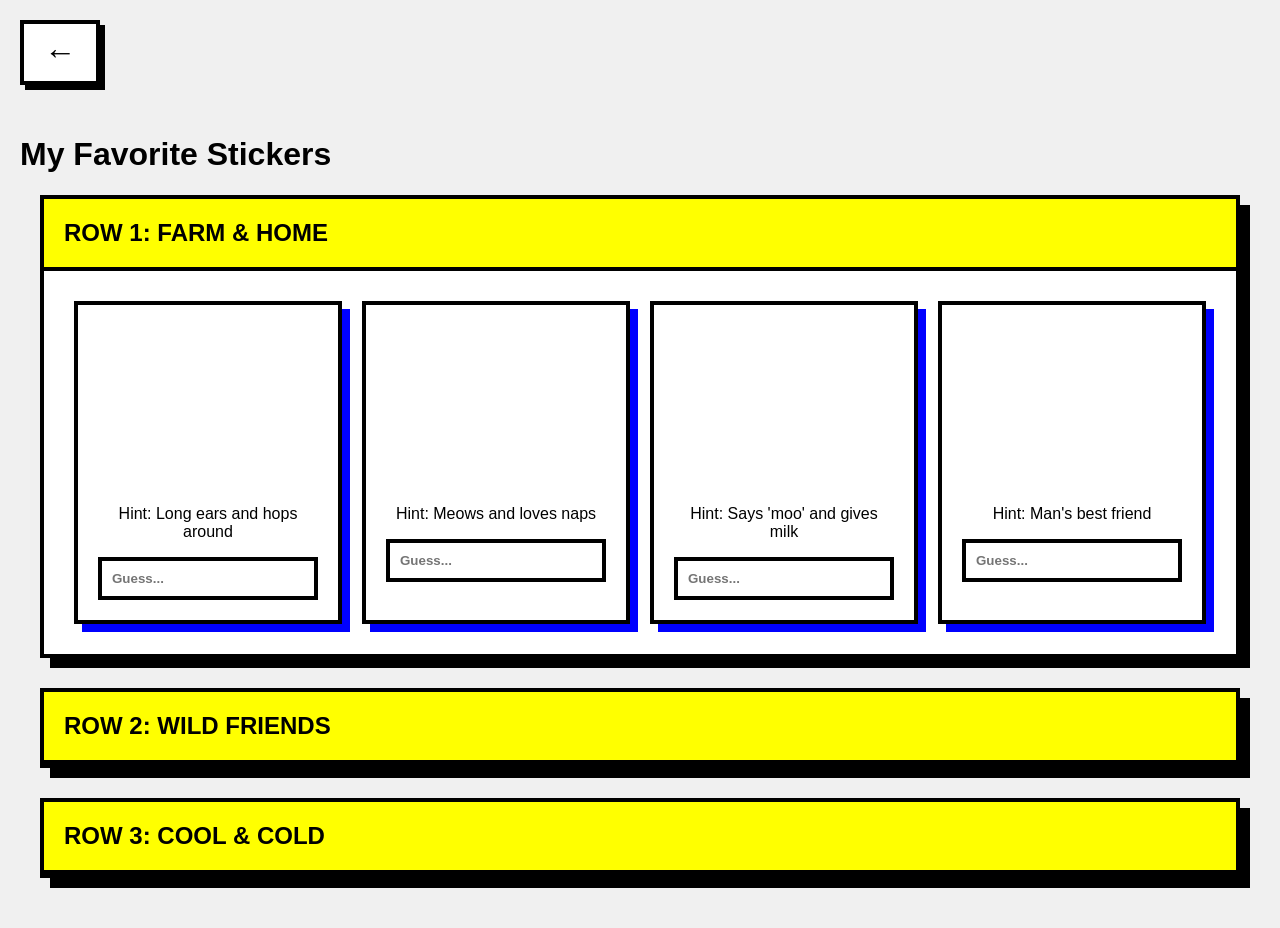
==== stickers.html @ 06788d2a "Add files via upload" ====
<!DOCTYPE html>
<html lang="en">
<head>
    <meta charset="UTF-8">
    <meta name="viewport" content="width=device-width, initial-scale=1.0">
    <title>Sticker Game | Guess the Animal</title>
    <link rel="stylesheet" href="style.css">
</head>
<body>
    <header class="sticker-header">
        <a href="index.html" class="back-arrow" aria-label="Go back to home page">←</a>
        <h1>My Favorite Stickers</h1>
    </header>

    <main class="accordion-container">
        <details open>
            <summary>Row 1: Farm & Home</summary>
            <div class="sticker-grid">
                <div class="sticker-item">
                    <img src="images/bunny.png" alt="Bunny Sticker" class="sticker-img">
                    <p class="hint">Hint: Long ears and hops around</p>
                    <input type="text" data-answer="bunny" placeholder="Guess...">
                </div>
                <div class="sticker-item">
                    <img src="images/cat.png" alt="Cat Sticker" class="sticker-img">
                    <p class="hint">Hint: Meows and loves naps</p>
                    <input type="text" data-answer="cat" placeholder="Guess...">
                </div>
                <div class="sticker-item">
                    <img src="images/cow.png" alt="Cow Sticker" class="sticker-img">
                    <p class="hint">Hint: Says 'moo' and gives milk</p>
                    <input type="text" data-answer="cow" placeholder="Guess...">
                </div>
                <div class="sticker-item">
                    <img src="images/dog.png" alt="Dog Sticker" class="sticker-img">
                    <p class="hint">Hint: Man's best friend</p>
                    <input type="text" data-answer="dog" placeholder="Guess...">
                </div>
            </div>
        </details>

        <details>
            <summary>Row 2: Wild Friends</summary>
            <div class="sticker-grid">
                <div class="sticker-item">
                    <img src="images/duck.png" alt="Duck Sticker" class="sticker-img">
                    <p class="hint">Hint: Waddles and says 'quack'</p>
                    <input type="text" data-answer="duck" placeholder="Guess...">
                </div>
                <div class="sticker-item">
                    <img src="images/goat.png" alt="Goat Sticker" class="sticker-img">
                    <p class="hint">Hint: Climbs rocks and has horns</p>
                    <input type="text" data-answer="goat" placeholder="Guess...">
                </div>
                <div class="sticker-item">
                    <img src="images/Hamster.png" alt="Hamster Sticker" class="sticker-img">
                    <p class="hint">Hint: Small pet with puffy cheeks</p>
                    <input type="text" data-answer="hamster" placeholder="Guess...">
                </div>
                <div class="sticker-item">
                    <img src="images/Monkey.png" alt="Monkey Sticker" class="sticker-img">
                    <p class="hint">Hint: Swings from trees and loves bananas</p>
                    <input type="text" data-answer="monkey" placeholder="Guess...">
                </div>
            </div>
        </details>

        <details>
            <summary>Row 3: Cool & Cold</summary>
            <div class="sticker-grid">
                <div class="sticker-item">
                    <img src="images/panda.png" alt="Panda Sticker" class="sticker-img">
                    <p class="hint">Hint: Black and white bear from China</p>
                    <input type="text" data-answer="panda" placeholder="Guess...">
                </div>
                <div class="sticker-item">
                    <img src="images/Penguine.png" alt="Penguin Sticker" class="sticker-img">
                    <p class="hint">Hint: Flightless bird that loves ice</p>
                    <input type="text" data-answer="penguin" placeholder="Guess...">
                </div>
                <div class="sticker-item">
                    <img src="images/Tiger.png" alt="Tiger Sticker" class="sticker-img">
                    <p class="hint">Hint: Big cat with orange and black stripes</p>
                    <input type="text" data-answer="tiger" placeholder="Guess...">
                </div>
                <div class="sticker-item">
                    <img src="images/whale.png" alt="Whale Sticker" class="sticker-img">
                    <p class="hint">Hint: Giant mammal of the deep ocean</p>
                    <input type="text" data-answer="whale" placeholder="Guess...">
                </div>
            </div>
        </details>
    </main>

    <script src="script.js"></script>
</body>
</html>
---- style.css ----
:root {
    --black: #000000;
    --white: #ffffff;
    --blue: #0000ff;
    --pink: #ff007f;
    --yellow: #ffff00;
    --bg-color: #f0f0f0;
    --border-thick: 4px solid #000000;
}

* { box-sizing: border-box; }

body {
    background-color: var(--bg-color);
    font-family: 'Arial Black', sans-serif;
    padding: 20px;
    margin: 0;
}

/* --- Page 1: Bento Layout --- */
.bento-grid {
    display: grid;
    max-width: 1200px;
    margin: 40px auto;
    gap: 20px;
    grid-template-columns: repeat(3, 1fr);
    grid-template-areas: 
        "intro intro photo"
        "spotify featured featured"
        "social social social";
}

.box {
    background: var(--white);
    border: var(--border-thick);
    padding: 25px;
    box-shadow: 10px 10px 0px var(--black);
    display: flex;
    flex-direction: column;
    justify-content: center;
}

.intro-box { grid-area: intro; background: var(--blue); color: white; }
.photo-box { grid-area: photo; padding: 0; overflow: hidden; }
.spotify-box { grid-area: spotify; padding: 10px; min-height: 400px; }
.featured-box { grid-area: featured; background: var(--pink); }
.social-box { grid-area: social; flex-direction: row; justify-content: space-around; }

.box img { width: 100%; height: 100%; object-fit: cover; }

.cta-button {
    display: inline-block;
    margin-top: 20px;
    padding: 15px 30px;
    background-color: var(--white);
    color: var(--black);
    text-decoration: none;
    text-transform: uppercase;
    font-weight: 900;
    border: var(--border-thick);
    box-shadow: 6px 6px 0px var(--black);
    width: fit-content;
}

/* --- Page 2: Accordion & Sticker Layout --- */
.accordion-container {
    max-width: 1200px;
    margin: 0 auto;
}

details {
    background: var(--white);
    border: var(--border-thick);
    box-shadow: 10px 10px 0px var(--black);
    margin-bottom: 30px;
}

summary {
    padding: 20px;
    font-size: 1.5rem;
    font-weight: 900;
    cursor: pointer;
    background: var(--yellow);
    border-bottom: var(--border-thick);
    text-transform: uppercase;
    list-style: none; /* Removes the default arrow */
}

/* Sticker Grid Inside Accordion */
.sticker-grid {
    display: grid;
    grid-template-columns: repeat(4, 1fr); 
    gap: 20px;
    padding: 30px;
}

.sticker-item {
    background: var(--white);
    border: var(--border-thick);
    padding: 20px;
    box-shadow: 8px 8px 0px var(--blue); /* Your blue shadow styling */
    text-align: center;
}

.sticker-img {
    width: 100%;
    height: 150px;
    object-fit: contain;
    visibility: hidden; /* HIDDEN state */
    margin-bottom: 10px;
}

input {
    width: 100%;
    padding: 10px;
    border: var(--border-thick);
    font-family: inherit;
    font-weight: 900;
    outline: none;
}

input:focus { background-color: var(--yellow); }

.back-arrow {
    display: inline-block;
    border: var(--border-thick);
    padding: 10px 20px;
    background: var(--white);
    text-decoration: none;
    font-size: 2rem;
    color: black;
    box-shadow: 5px 5px 0px var(--black);
    margin-bottom: 30px;
}

/* Responsive */
@media (max-width: 1024px) {
    .sticker-grid { grid-template-columns: repeat(2, 1fr); }
    .bento-grid {
        grid-template-areas: "intro intro" "photo photo" "spotify featured" "social social";
        grid-template-columns: 1fr 1fr;
    }
}

@media (max-width: 600px) {
    .sticker-grid { grid-template-columns: 1fr; }
    .bento-grid {
        grid-template-areas: "intro" "photo" "spotify" "featured" "social";
        grid-template-columns: 1fr;
    }
}
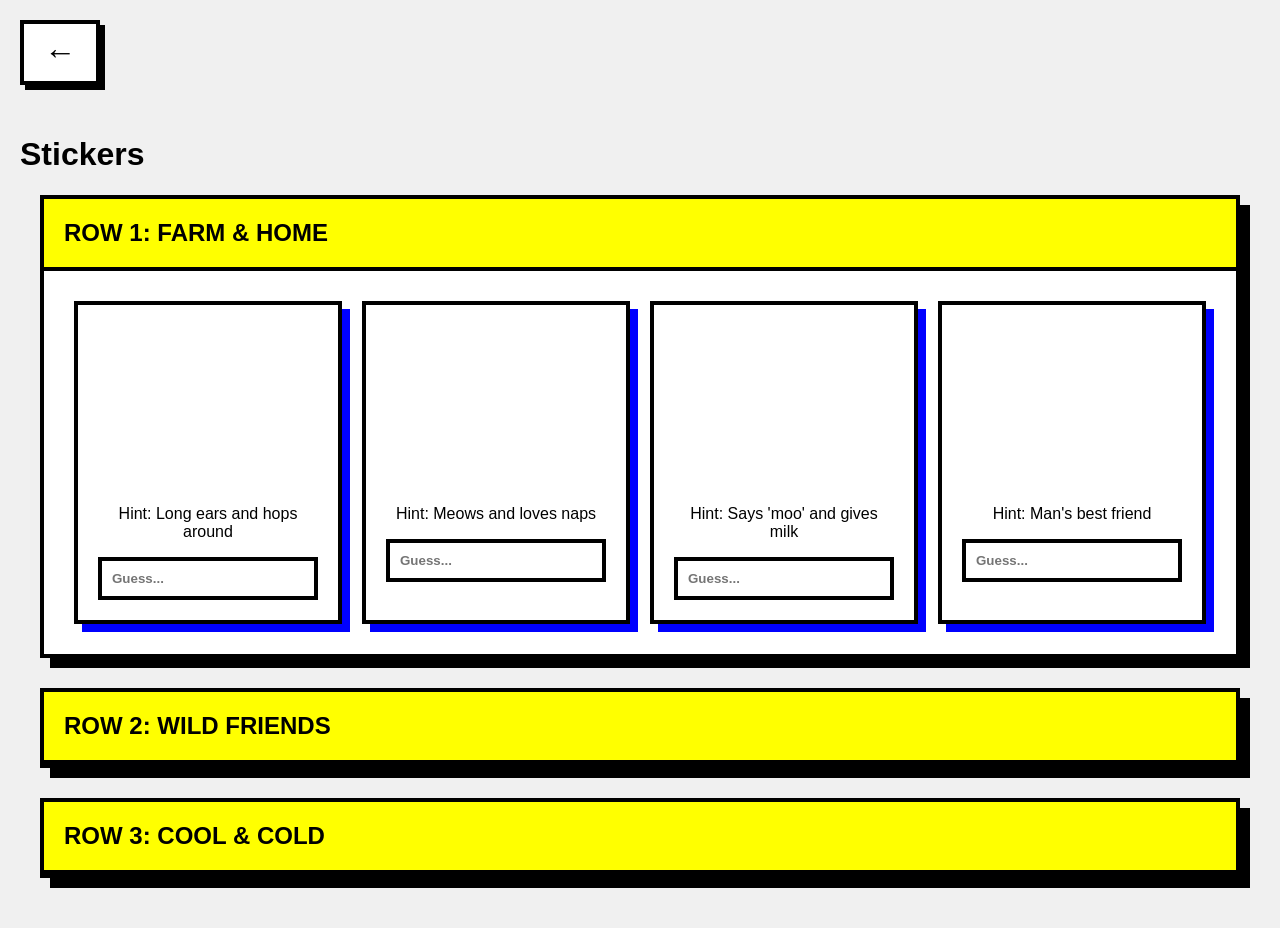
==== commit 50cc35da: "Add files via upload" ====
--- a/stickers.html
+++ b/stickers.html
@@ -9,7 +9,7 @@
 <body>
     <header class="sticker-header">
         <a href="index.html" class="back-arrow" aria-label="Go back to home page">←</a>
-        <h1>My Favorite Stickers</h1>
+        <h1>Stickers</h1>
     </header>
 
     <main class="accordion-container">
@@ -19,22 +19,22 @@
                 <div class="sticker-item">
                     <img src="images/bunny.png" alt="Bunny Sticker" class="sticker-img">
                     <p class="hint">Hint: Long ears and hops around</p>
-                    <input type="text" data-answer="bunny" placeholder="Guess...">
+                    <input type="text" data-answer="bunny" placeholder="Guess..." aria-label="Guess the animal for the bunny sticker">
                 </div>
                 <div class="sticker-item">
                     <img src="images/cat.png" alt="Cat Sticker" class="sticker-img">
                     <p class="hint">Hint: Meows and loves naps</p>
-                    <input type="text" data-answer="cat" placeholder="Guess...">
+                    <input type="text" data-answer="cat" placeholder="Guess..." aria-label="Guess the animal for the cat sticker">
                 </div>
                 <div class="sticker-item">
                     <img src="images/cow.png" alt="Cow Sticker" class="sticker-img">
                     <p class="hint">Hint: Says 'moo' and gives milk</p>
-                    <input type="text" data-answer="cow" placeholder="Guess...">
+                    <input type="text" data-answer="cow" placeholder="Guess..." aria-label="Guess the animal for the cow sticker">
                 </div>
                 <div class="sticker-item">
                     <img src="images/dog.png" alt="Dog Sticker" class="sticker-img">
                     <p class="hint">Hint: Man's best friend</p>
-                    <input type="text" data-answer="dog" placeholder="Guess...">
+                    <input type="text" data-answer="dog" placeholder="Guess..." aria-label="Guess the animal for the dog sticker">
                 </div>
             </div>
         </details>
@@ -45,22 +45,22 @@
                 <div class="sticker-item">
                     <img src="images/duck.png" alt="Duck Sticker" class="sticker-img">
                     <p class="hint">Hint: Waddles and says 'quack'</p>
-                    <input type="text" data-answer="duck" placeholder="Guess...">
+                    <input type="text" data-answer="duck" placeholder="Guess..." aria-label="Guess the animal for the duck sticker">
                 </div>
                 <div class="sticker-item">
                     <img src="images/goat.png" alt="Goat Sticker" class="sticker-img">
                     <p class="hint">Hint: Climbs rocks and has horns</p>
-                    <input type="text" data-answer="goat" placeholder="Guess...">
+                    <input type="text" data-answer="goat" placeholder="Guess..." aria-label="Guess the animal for the goat sticker">
                 </div>
                 <div class="sticker-item">
                     <img src="images/Hamster.png" alt="Hamster Sticker" class="sticker-img">
                     <p class="hint">Hint: Small pet with puffy cheeks</p>
-                    <input type="text" data-answer="hamster" placeholder="Guess...">
+                    <input type="text" data-answer="hamster" placeholder="Guess..." aria-label="Guess the animal for the hamster sticker">
                 </div>
                 <div class="sticker-item">
                     <img src="images/Monkey.png" alt="Monkey Sticker" class="sticker-img">
                     <p class="hint">Hint: Swings from trees and loves bananas</p>
-                    <input type="text" data-answer="monkey" placeholder="Guess...">
+                    <input type="text" data-answer="monkey" placeholder="Guess..." aria-label="Guess the animal for the monkey sticker">
                 </div>
             </div>
         </details>
@@ -71,22 +71,22 @@
                 <div class="sticker-item">
                     <img src="images/panda.png" alt="Panda Sticker" class="sticker-img">
                     <p class="hint">Hint: Black and white bear from China</p>
-                    <input type="text" data-answer="panda" placeholder="Guess...">
+                    <input type="text" data-answer="panda" placeholder="Guess..." aria-label="Guess the animal for the panda sticker">
                 </div>
                 <div class="sticker-item">
                     <img src="images/Penguine.png" alt="Penguin Sticker" class="sticker-img">
                     <p class="hint">Hint: Flightless bird that loves ice</p>
-                    <input type="text" data-answer="penguin" placeholder="Guess...">
+                    <input type="text" data-answer="penguin" placeholder="Guess..." aria-label="Guess the animal for the penguin sticker">
                 </div>
                 <div class="sticker-item">
                     <img src="images/Tiger.png" alt="Tiger Sticker" class="sticker-img">
                     <p class="hint">Hint: Big cat with orange and black stripes</p>
-                    <input type="text" data-answer="tiger" placeholder="Guess...">
+                    <input type="text" data-answer="tiger" placeholder="Guess..." aria-label="Guess the animal for the tiger sticker">
                 </div>
                 <div class="sticker-item">
                     <img src="images/whale.png" alt="Whale Sticker" class="sticker-img">
                     <p class="hint">Hint: Giant mammal of the deep ocean</p>
-                    <input type="text" data-answer="whale" placeholder="Guess...">
+                    <input type="text" data-answer="whale" placeholder="Guess..." aria-label="Guess the animal for the whale sticker">
                 </div>
             </div>
         </details>
--- a/style.css
+++ b/style.css
@@ -43,7 +43,7 @@
 .intro-box { grid-area: intro; background: var(--blue); color: white; }
 .photo-box { grid-area: photo; padding: 0; overflow: hidden; }
 .spotify-box { grid-area: spotify; padding: 10px; min-height: 400px; }
-.featured-box { grid-area: featured; background: var(--pink); }
+.featured-box { grid-area: featured; background: var(--pink); color: white;}
 .social-box { grid-area: social; flex-direction: row; justify-content: space-around; }
 
 .box img { width: 100%; height: 100%; object-fit: cover; }
